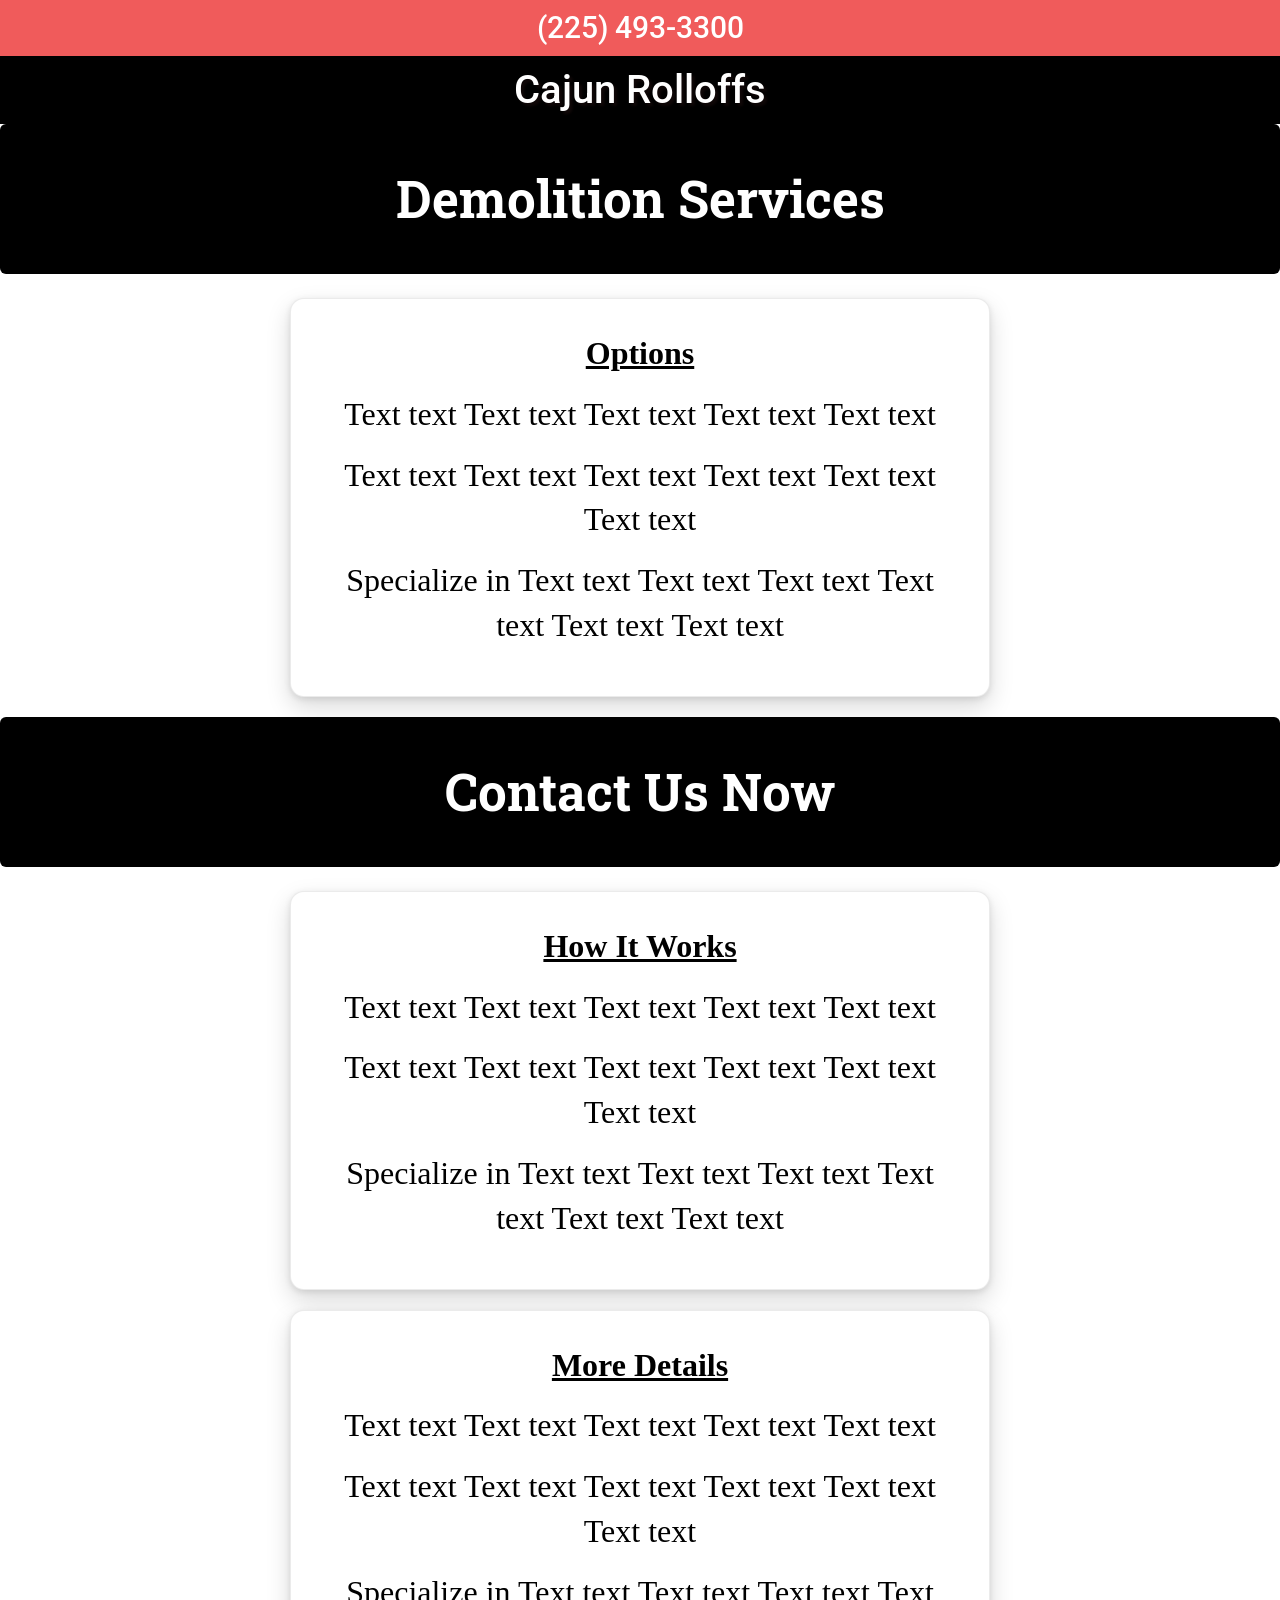
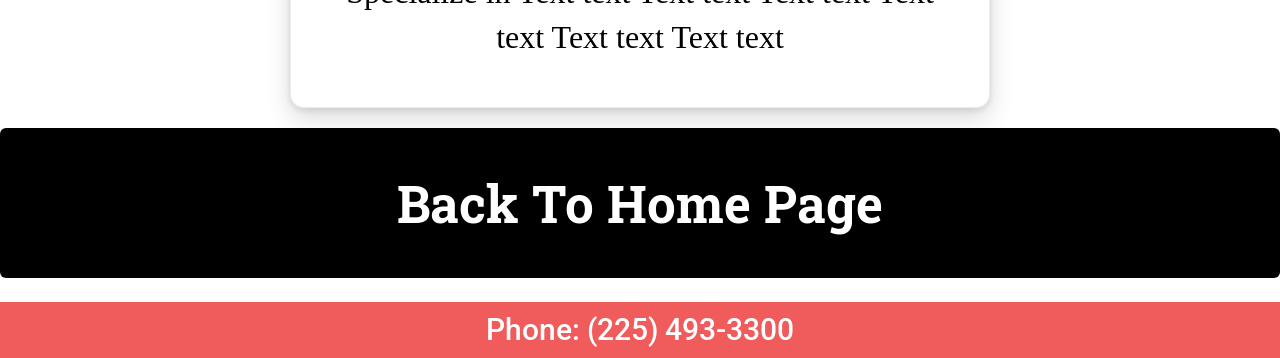
==== services/demolition.html @ fa44bd6b "new pages" ====
<!DOCTYPE html>
<html>
  <head>
    <title>Mis Padres Mexican Grill</title>
    <meta name="viewport" content="width=device-width, initial-scale=1.0">
        <link rel="stylesheet" type="text/css" href="../styles.css" />

    

    <link rel="preconnect" href="https://fonts.googleapis.com">
    <link rel="preconnect" href="https://fonts.gstatic.com" crossorigin>
    <link href="https://fonts.googleapis.com/css2?family=Dangrek&family=DynaPuff:wght@400..700&family=Ultra&display=swap" rel="stylesheet">
    <link
      rel="stylesheet"
      href="https://cdn.jsdelivr.net/npm/bootstrap@4.0.0/dist/css/bootstrap.min.css"
      integrity="sha384-Gn5384xqQ1aoWXA+058RXPxPg6fy4IWvTNh0E263XmFcJlSAwiGgFAW/dAiS6JXm"
      crossorigin="anonymous"
    />
    <meta charset="utf-8" />
    <link
      rel="stylesheet"
      href="https://fonts.googleapis.com/css?family=Sofia"
    />
    <link rel="preconnect" href="https://fonts.gstatic.com" crossorigin />
    <link rel="preconnect" href="https://fonts.googleapis.com">
    <link
      href="https://fonts.googleapis.com/css2?family=Kaushan+Script&display=swap"
      rel="stylesheet"
    />

    <link rel="preconnect" href="https://fonts.gstatic.com" crossorigin />
    <link
      href="https://fonts.googleapis.com/css2?family=Roboto:wght@400;500&display=swap"
      rel="stylesheet"
    />

<link rel="preconnect" href="https://fonts.gstatic.com" crossorigin>
<link href="https://fonts.googleapis.com/css2?family=Roboto+Slab:wght@100..900&display=swap" rel="stylesheet">

    <link rel="icon" href="myIcon.png" />

  </head>

  <body>
        <h2 id="top" class="top">(225) 493-3300</h2> 
        <h1 id="top" class="topBig">Cajun Rolloffs</h2>       

    
        <a href="https://www.instagram.com/mispadresgrill/"
         class="mb-4 order-button button-wrapper">Demolition Services</a>

         <div class="intro-box">
    <p style= "text-decoration: underline;"><strong>Options</strong>
        
      </p>
      <p>
          Text text           Text text 
          Text text 
          Text text 
          Text text 

        </p>
        <p>
                      Text text 
          Text text 
          Text text 
          Text text 
          Text text 
          Text text 
 </p>
        <p>
            Specialize in           Text text 
          Text text 
          Text text 
          Text text 
          Text text 
          Text text 

          </p>
  </div>
        

         
      <a href="../index.html"
      class="mb-4 order-button2 button-wrapper">Contact Us Now</a>

      <div class="intro-box">
    <p style= "text-decoration: underline;"><strong>How It Works</strong>
        
      </p>
      <p>
          Text text           Text text 
          Text text 
          Text text 
          Text text 

        </p>
        <p>
                      Text text 
          Text text 
          Text text 
          Text text 
          Text text 
          Text text 
 </p>
        <p>
            Specialize in           Text text 
          Text text 
          Text text 
          Text text 
          Text text 
          Text text 

          </p>
  </div>

  <div class="intro-box">
    <p style= "text-decoration: underline;"><strong>More Details</strong>
        
      </p>
      <p>
          Text text           Text text 
          Text text 
          Text text 
          Text text 

        </p>
        <p>
                      Text text 
          Text text 
          Text text 
          Text text 
          Text text 
          Text text 
 </p>
        <p>
            Specialize in           Text text 
          Text text 
          Text text 
          Text text 
          Text text 
          Text text 

          </p>
  </div>

  <a href="../index.html"
      class="mb-4 order-button2 button-wrapper">Back To Home Page</a>

      
  
     
      <div class="top-container2">
        <h2 id="top" class="top">
          Phone: (225) 493-3300
        </h2>
      </div>
  </body>
  </html>
  
</html>
---- styles.css ----
@media (max-width: 768px) {

  .image-row {
    flex-direction: column;
  }

 .image-row img {
  height: clamp(220px, 40vw, 520px);
  object-fit: cover;
}

  .middle-box {
    width: 100%;
    height: auto;
    padding: 15px 0;
    display: flex;
    justify-content: center;
  }

  .intro-box {
    width: 92%;
    max-width: 520px;
    margin: 0 auto;
    text-align: center;
    padding: 18px;

    .order-button {
    font-size: 20px;
    padding: 12px 18px;
    white-space: normal; /* prevents overflow */
  }
}
}


h1 {
  text-align: center;
  color: rgb(223, 31, 31);
  font-size: 90px;
  font-family: "Sofia", sans-serif;
  text-shadow: 3px 3px 3px #110808;
}

.intro-box p {
    font-size: clamp(16px, 2.5vw, 40px);
  line-height: 1.4;
}

.intro-box {
  width: min(90%, 700px);   /* responsive width */
  margin: 20px auto;        /* centers it */
  padding: clamp(16px, 3vw, 32px);

  background: #ffffff;
  border-radius: 14px;

  /* soft 3D effect */
  box-shadow: 
    0 10px 25px rgba(0, 0, 0, 0.15),
    0 2px 6px rgba(0, 0, 0, 0.1);

  border: 1px solid rgba(0, 0, 0, 0.08);

  text-align: center;

  transition: transform 0.2s ease, box-shadow 0.2s ease;
}

.image-row {
   display: flex;
  width: 100%;
  gap: 0;
}


.image-row img {
  flex: 1;
  height: 520px;
  object-fit: cover;
  display: block;

}

.middle-box {
 flex: 1;
  height: 520px;
  display: flex;
  align-items: center;
  justify-content: center;
}

h1.two {
  text-align: center;
  color: rgb(223, 31, 31);
  font-size: 120px;
  font-family: "Roboto Slab", serif;
  text-shadow: 3px 3px 3px #110808;
}


h1.specials {
  text-align: center;
  color: rgba(155, 96, 20, 0.747);
  font-size: 125px;
  font-family: "Roboto Slab", serif;
  text-shadow: 3px 3px 3px #110808;
}

.font {
  color: rgb(88, 86, 126);
  font-family: "Roboto Slab", serif;
  text-shadow: 2px 0px 0px #11080e;

  font-size: 35px;
}

.fontNot {
  color: rgb(0, 0, 0);
  font-family: "Roboto Slab", serif;
  text-shadow: 1px 1px 1px rgb(18, 12, 124);

  font-size: 20px;

}

body {
  margin: 0;
}

#photos {
  align-items: center;
}

.entirePage {

  background-size: contain;
    padding-top: 0;


}

.entirePage2 {

  background: #050803;
  box-shadow: inset 11px 11px 22px #223e13,
    inset -11px -11px 22px #5aa433;
}

h2 {
  text-align: center;
  color: rgb(18, 12, 124);
  font-size: 70px;
  font-family: "Times", sans-serif;
  font-weight: bold;
  margin: 0;

}

h2.stylish {
  color: rgb(255, 255, 255);
  font-family: "Roboto Slab", serif;
  text-shadow: 2px 2px 1px rgb(189, 31, 31);

  font-size: 65px;

}

h2.two {
  text-align: center;
  color: rgb(255, 255, 255);
  font-size: 90px;
  font-family: "Roboto Slab", serif;
  text-shadow: 3px 3px 3px #110808;
}

h2.twoWhite {
  text-align: center;
  color: rgb(0, 0, 0);
  font-size: 90px;
  font-family: "Roboto Slab", serif;
}


.bolded {
  font-weight: bold;
}

h2.myFeed {
  text-align: center;
  color: rgb(255, 255, 255);
  font-size: 40px;
  font-family: "Roboto Slab", serif;
  text-shadow: 3px 3px 3px #110808;

}


h2.myFeed2 {
  text-align: center;
  color: rgb(255, 255, 255);
  font-size: 55px;
  font-family: 'Roboto', sans-serif;



}
h2.myFeed2New {
  text-align: center;
  color: rgb(255, 255, 255);
  font-size: 30px;
  font-family: 'Roboto', sans-serif;


}


h2.myFeed3 {
  text-align: center;
  color: rgb(240, 119, 238);
  font-size: 65px;
  font-family: 'Roboto', sans-serif;
  text-shadow: 3px 3px 3px #110808;
text-decoration: underline;


}

h2.myFeed3Black {
  text-align: center;
  color: rgb(255, 255, 255);
  font-size: 65px;
  font-family: "Roboto Slab", serif;
  text-decoration: underline;



}
.containerNovember {
  display: flex;
  flex-direction: column; /* Stack items vertically */
  justify-content: center; /* Center items vertically */
  align-items: center; /* Center items horizontally */
  width: 30%; /* Set the width of the container (you can adjust as needed) */
  max-width: 500px; /* Max width to ensure the container doesn’t stretch too wide */
  background-color: black; /* Set background color to black (the rectangle) */
  color: white; /* Set text color to white for contrast */
  text-align: center; /* Center the text horizontally */
  padding: 20px; /* Padding inside the black rectangle for spacing */
  border-radius: 10px; /* Optional: Rounded corners for the rectangle */
  margin: 0 auto; /* Centers the container horizontally on the page */
  box-shadow: 0 4px 8px rgba(0, 0, 0, 0.2); /* Optional: Shadow for a subtle 3D effect */
}

.newBackground {
  background-image: url("newPhotos/BrazilBackground.jpg");
}

p.myFeed2 {

  text-align: center;
  color: rgb(255, 255, 255);
  font-size: 25px;
  font-family: "Roboto Slab", serif;

}

h2.Specials {
  text-align: center;
  color: rgba(155, 25, 20, 0.932);
  font-family: "Roboto Slab", serif;
  text-shadow: 1px 1px 1px rgb(255, 255, 255);
  font-size: 65px;
}

h2.happyHour {
  text-align: center;
  color: rgb(211, 113, 209);
  font-size: 85px;
  font-family: "Times", sans-serif;
}

h3 {
  text-align: center;
  color: rgb(0, 0, 0);
  font-size: 70px;
  font-family: "Times", sans-serif;
  text-shadow: 1px 1px 1px #ffffff;
}

.newBox {
  text-align: center;
  font-size: 32px;
  font-family: "Times", sans-serif;
  background-color: rgb(19, 177, 19); /* Your desired color */
  padding: 20px; /* Adjust as needed */
  border-radius: 10px; /* Optional: Adds rounded corners */
}

p {
  text-align: center;
  color: rgb(0, 0, 0);
  font-size: 15px;
  font-family: "Times", sans-serif;
}

a {
  text-align: center;
  color: rgb(223, 31, 31);
  font-size: 16px;
  font-family: "Times", sans-serif;
  font-weight: bold;

}


.top-container {
  display: flex;
  justify-content: center; /* Centers the container horizontally */
  align-items: center; /* Centers the container vertically */
}

.top {
  width: 100%;
  background-color: rgba(235, 35, 35, 0.747);
  color: white;

  display: flex;
  justify-content: center;
  align-items: center;

  padding: 10px 0;
  margin: 0;
}

.topBig {
  width: 100%;
  background-color: rgb(0, 0, 0);
  color: white;
  padding: 10px 0;
  margin: 0;
  border-radius: 0;   /* remove rounded look */
}

h2.top {
  font-size: 30px;
  color: rgb(255, 255, 255)
}

.card-img-top {
   width: 30%;
  height: 520px;
  object-fit: cover;
}

.middle-box {
  width: 30%;
  height: 520px;
  background-color: transparent; /* or white/black if you want visible */
}

.card {
  background-color: rgb(0, 0, 0); /* Change the background color to light blue */
}

.card-img-top2 {
  width: 100%;
  height: 35vw;
  object-fit: cover;
}

a.middle {
  text-align: center;
  font-family: "Roboto Slab", serif;

}


container {

    display: flex;
  align-items: center;
  justify-content: center;
  gap: 20px; /* space between items */

}

img {
  max-width: 100%;
  max-height: 100%;
  height: auto;
}


.card-text {
  font-family: 'Roboto', sans-serif;
  font-weight: bold;
  font-size: 21px;
  /* Additional styling properties */
   color: #ffffff; 
  /* line-height: 1.5; */
}

html {
  background-color: rgb(122, 117, 117);
}


.order-button {
  display: inline-block;
  padding: 12px 24px;
  font-family: "Roboto Slab", serif;
  font-weight: bold;

  font-size: clamp(18px, 4vw, 55px);
  line-height: 1.2;

  text-decoration: none;
  background-color: rgb(0, 0, 0);
  color: #fff;
  border-radius: 6px;

  text-align: center;
  white-space: nowrap;
}

.order-button:hover {
  background-color: rgba(235, 35, 35, 0.747);
  color: white;
}

.order-button2 {
  display: inline-block;
  padding: 12px 24px;
  font-family: "Roboto Slab", serif;
  font-weight: bold;

  font-size: clamp(18px, 4vw, 55px);
  line-height: 1.2;

  text-decoration: none;
  background-color: rgb(0, 0, 0);
  color: #fff;
  border-radius: 6px;

  text-align: center;
  white-space: nowrap;
}
.order-button2:hover {
  background-color: rgba(81, 46, 235, 0.699);
  color: white;
}



.button-wrapper {
  display: flex;
  justify-content: center;
  align-items: center;
  height: 150px;
}

#myBack {
  width: 100%;
  display: block;
  background-size: cover;        /* IMPORTANT: makes it fill horizontally */
  background-position: center;
  padding: 10px 0;
  border-top: -100px solid transparent; 
    overflow: hidden;


}
h6 {
  font-family: "Trebuchet MS", Tahoma, sans-serif;
  font-size: 64px;
  color: rgb(255, 233, 233);
}
.hours-container {
  display: flex;
  flex-direction: column;
  align-items: center;
  padding: 20px;
  background-color: black;
  background-position: center; /* Adjust to display the lower part */
  border-radius: 12px;
  font-family: "Roboto Slab", serif;
  font-size: 18px;
}

.specials-container {
  display: flex;
  flex-direction: column;
  align-items: center;
  padding: 20px;
  background-color: black;
  background-position: center; /* Adjust to display the lower part */
  border-radius: 12px;
  font-family: "Roboto Slab", serif;
  font-size: 18px;
}

.specials-container2 {
  display: flex;
  flex-direction: column;
  align-items: center;
  padding: 20px;
  background-color: rgb(255, 255, 255);
  background-position: center; /* Adjust to display the lower part */
  border-radius: 12px;
  font-family: "Roboto Slab", serif;
  font-size: 18px;
}


.hours-container2 {
  display: flex;
  flex-direction: column;
  align-items: center;
  padding: 20px;
  background-color: rgb(18, 12, 124);
  border-radius: 8px;
  font-family: "Roboto Slab", serif;
  font-size: 18px;
}

.hours-heading {
  font-weight: bold;
  margin-bottom: 10px;
}

.hours-day {
  display: flex;
  justify-content: space-between;
  width: 200px;
  margin-bottom: 5px;
}

.hours-day span {
  font-weight: bold;
}

.hours-time {
  color: #777;
}

.single-line {
  white-space: nowrap;
}

.hours-text {
  color: rgb(255, 255, 255);
  font-size: 35px;
  font-family: "Times", sans-serif;
  text-shadow: 1px 1px 1px #000000;
  font-weight: bold;
  text-align: center;

}

.hours-header {
  color: rgb(255, 255, 255);
  font-size: 75px;
  font-family: "Roboto Slab", serif;
  text-shadow: 1px 1px 1px #000000;
  font-weight: bold;
  text-align: center;

}

div.grillBackground {
  background-image: 'photos/fire.png';
  background-size: contain;
}

.center {
  display: block;
  margin-left: auto;
  margin-right: auto;
  width: 50%;
}

#navHead {
  color: rgb(0, 0, 0);
  font-size: 25px;
  font-family: "Roboto Slab", serif;
  font-weight: bold;
  text-align: center;
}

#menuTopStyle {
  color: rgb(255, 255, 255);
  font-size: 44px;
  font-family: "Roboto Slab", serif;
  text-shadow: 1px 1px 1px #000000;
  font-weight: bold;
  text-align: center;



}
#navHead1 {
  color: rgb(223, 14, 14);
  font-size: 25px;
  font-family: "Roboto Slab", serif;
  text-shadow: 1px 1px 1px #000000;
  font-weight: bold;
  text-align: center;
}

nav.navBackground{
  background-color: rgb(255, 255, 255);
}
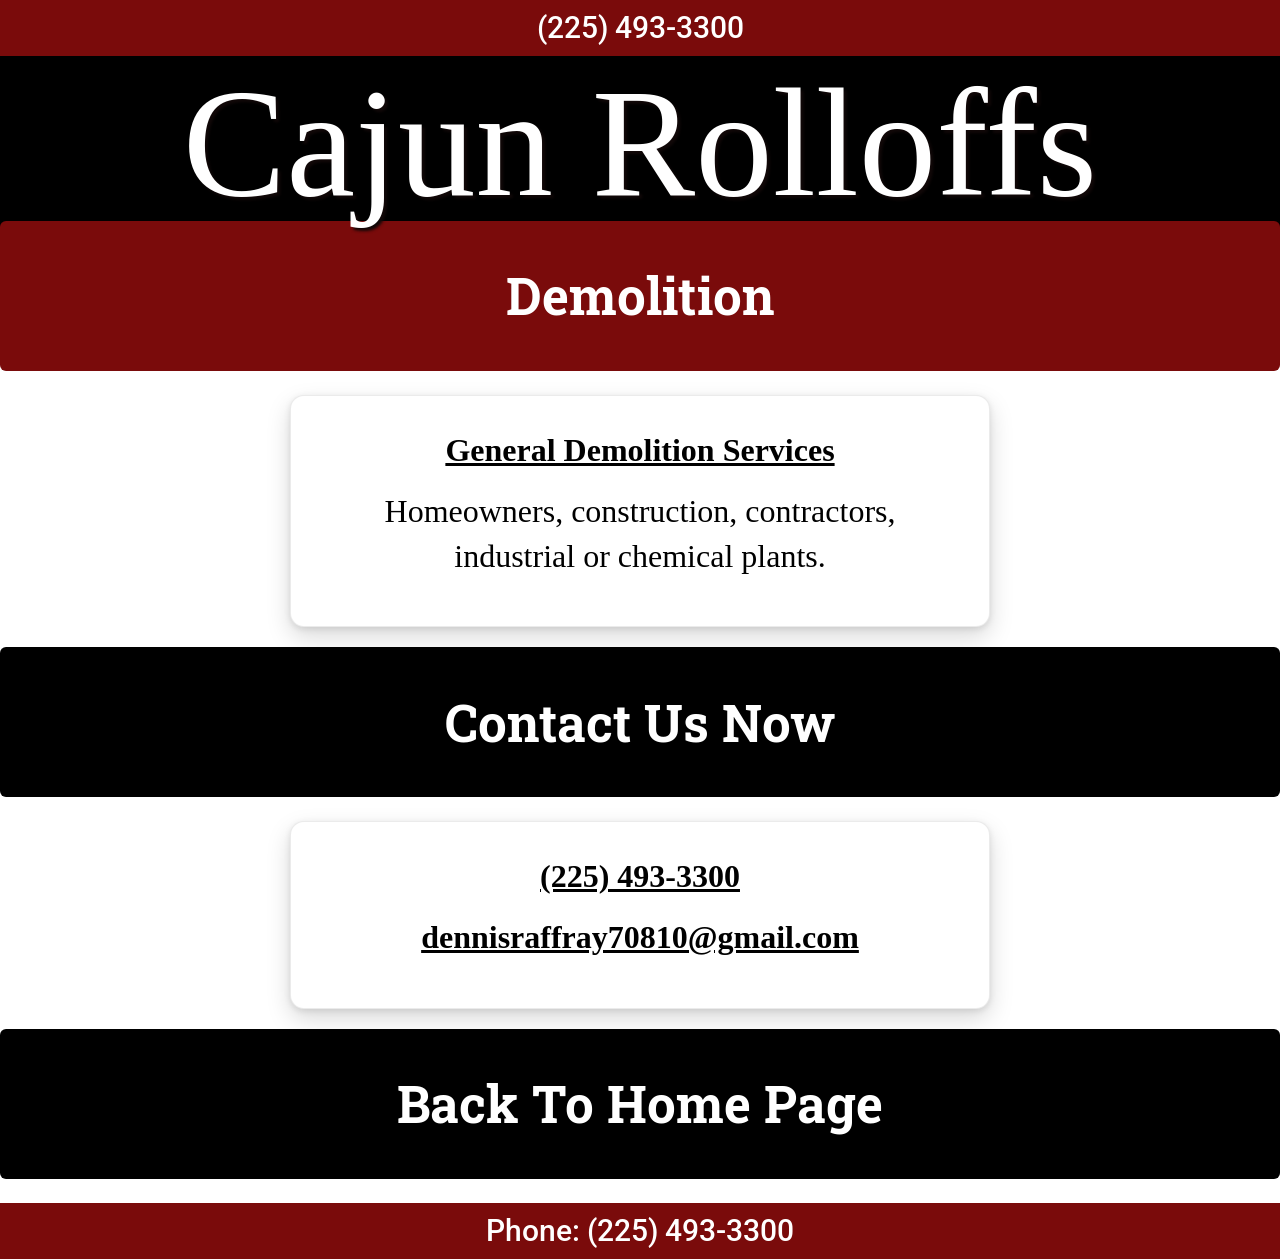
==== commit 0785b089: "big update in person" ====
--- a/services/demolition.html
+++ b/services/demolition.html
@@ -47,36 +47,17 @@
 
     
         <a href="https://www.instagram.com/mispadresgrill/"
-         class="mb-4 order-button button-wrapper">Demolition Services</a>
+         class="mb-4 order-button-page button-wrapper">Demolition</a>
 
          <div class="intro-box">
-    <p style= "text-decoration: underline;"><strong>Options</strong>
+    <p style= "text-decoration: underline;"><strong>General Demolition Services</strong>
         
       </p>
       <p>
-          Text text           Text text 
-          Text text 
-          Text text 
-          Text text 
+          Homeowners, construction, contractors, industrial or chemical plants. 
 
         </p>
-        <p>
-                      Text text 
-          Text text 
-          Text text 
-          Text text 
-          Text text 
-          Text text 
- </p>
-        <p>
-            Specialize in           Text text 
-          Text text 
-          Text text 
-          Text text 
-          Text text 
-          Text text 
-
-          </p>
+        
   </div>
         
 
@@ -84,64 +65,18 @@
       <a href="../index.html"
       class="mb-4 order-button2 button-wrapper">Contact Us Now</a>
 
-      <div class="intro-box">
-    <p style= "text-decoration: underline;"><strong>How It Works</strong>
+     
+
+  <div class="intro-box">
+    <p style= "text-decoration: underline;"><strong>(225) 493-3300
+</strong>
         
       </p>
-      <p>
-          Text text           Text text 
-          Text text 
-          Text text 
-          Text text 
-
-        </p>
-        <p>
-                      Text text 
-          Text text 
-          Text text 
-          Text text 
-          Text text 
-          Text text 
- </p>
-        <p>
-            Specialize in           Text text 
-          Text text 
-          Text text 
-          Text text 
-          Text text 
-          Text text 
-
-          </p>
-  </div>
-
-  <div class="intro-box">
-    <p style= "text-decoration: underline;"><strong>More Details</strong>
+      <p style= "text-decoration: underline;"><strong>dennisraffray70810@gmail.com
+</strong>
         
       </p>
-      <p>
-          Text text           Text text 
-          Text text 
-          Text text 
-          Text text 
-
-        </p>
-        <p>
-                      Text text 
-          Text text 
-          Text text 
-          Text text 
-          Text text 
-          Text text 
- </p>
-        <p>
-            Specialize in           Text text 
-          Text text 
-          Text text 
-          Text text 
-          Text text 
-          Text text 
-
-          </p>
+     
   </div>
 
   <a href="../index.html"
@@ -158,4 +93,4 @@
   </body>
   </html>
   
-</html>
+</html>
--- a/styles.css
+++ b/styles.css
@@ -25,7 +25,7 @@
     padding: 18px;
 
     .order-button {
-    font-size: 20px;
+    font-size: 10px;
     padding: 12px 18px;
     white-space: normal; /* prevents overflow */
   }
@@ -299,13 +299,13 @@
 p {
   text-align: center;
   color: rgb(0, 0, 0);
-  font-size: 15px;
+  font-size: 10px;
   font-family: "Times", sans-serif;
 }
 
 a {
   text-align: center;
-  color: rgb(223, 31, 31);
+  color: rgba(255, 0, 0, 0.568);
   font-size: 16px;
   font-family: "Times", sans-serif;
   font-weight: bold;
@@ -321,13 +321,12 @@
 
 .top {
   width: 100%;
-  background-color: rgba(235, 35, 35, 0.747);
+  background-color: rgb(122, 11, 11);
   color: white;
 
   display: flex;
   justify-content: center;
   align-items: center;
-
   padding: 10px 0;
   margin: 0;
 }
@@ -338,12 +337,39 @@
   color: white;
   padding: 10px 0;
   margin: 0;
+  line-height: 1;
+    margin-bottom: -10px; /* pull next line up */
+
   border-radius: 0;   /* remove rounded look */
+   font-family: "Katibeh", serif;
+  font-weight: 400;
+  font-style: normal;
+  font-size: 155px;
+}
+
+.topBig2 {
+  width: 100%;
+  background-color: rgb(0, 0, 0);
+  color: white;
+  padding: 0px 0;
+  margin: 0;
+  line-height: 1;
+  border-radius: 0;   /* remove rounded look */
+   font-family: "Katibeh", serif;
+  font-weight: 400;
+  font-style: normal;
+  font-size: 70px;
+  padding-bottom: 20px;
+
 }
 
 h2.top {
   font-size: 30px;
-  color: rgb(255, 255, 255)
+  color: rgb(255, 255, 255);
+  width: 100%;
+  text-align: center;
+  margin: 0 auto;
+  display: block;
 }
 
 .card-img-top {
@@ -423,8 +449,54 @@
   white-space: nowrap;
 }
 
+.order-button-page {
+  display: inline-block;
+  padding: 12px 24px;
+  font-family: "Roboto Slab", serif;
+  font-weight: bold;
+
+  font-size: clamp(18px, 4vw, 55px);
+  line-height: 1.2;
+
+  text-decoration: none;
+  background-color: rgb(122, 11, 11);
+  color: #fff;
+  border-radius: 6px;
+
+  text-align: center;
+  white-space: nowrap;
+}
+
+.btn {
+  background-color: rgb(122, 11, 11);
+  color: #fff;
+  color: white;
+  border: none; /* optional */
+  padding: 10px 20px; /* optional for spacing */
+  cursor: pointer; /* optional for UX */
+  font-size: 30px;
+}
+
+.order-button-mission {
+  display: inline-block;
+  padding: 12px 24px;
+  font-family: "Roboto Slab", serif;
+  font-weight: bold;
+
+  font-size: clamp(18px, 4vw, 55px);
+  line-height: 1.2;
+
+  text-decoration: none;
+  background-color: rgb(122, 11, 11);
+  color: #fff;
+  border-radius: 6px;
+
+  text-align: center;
+  white-space: nowrap;
+}
+
 .order-button:hover {
-  background-color: rgba(235, 35, 35, 0.747);
+  background-color: rgb(122, 11, 11);
   color: white;
 }
 
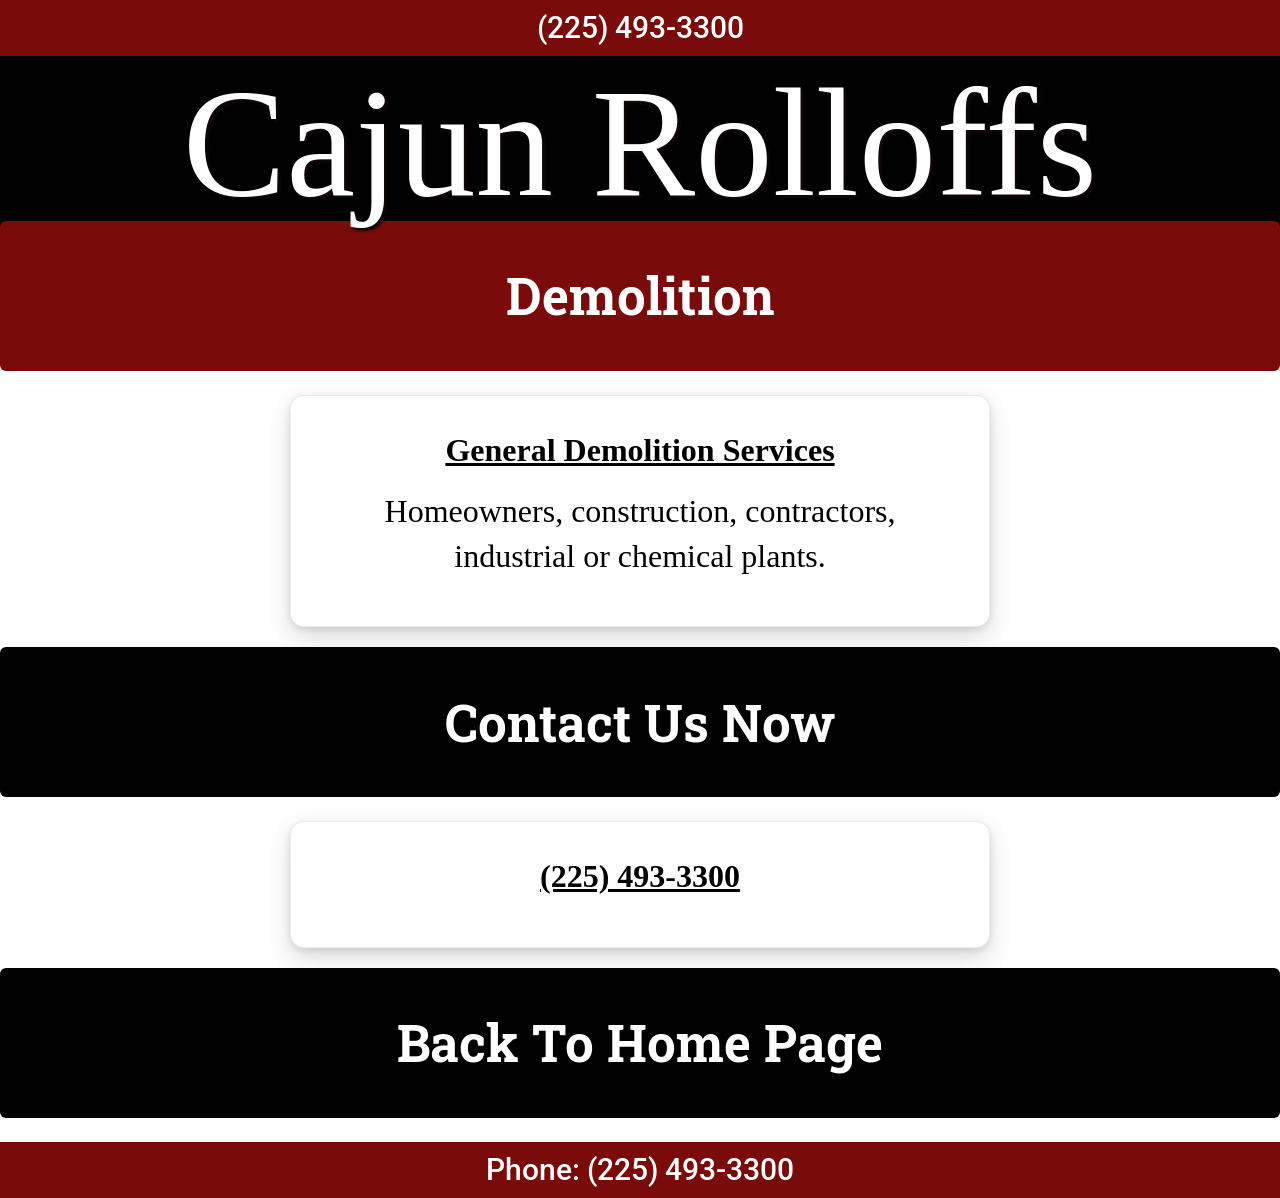
==== commit 9baa5e2f: "contact info" ====
--- a/services/demolition.html
+++ b/services/demolition.html
@@ -72,10 +72,7 @@
 </strong>
         
       </p>
-      <p style= "text-decoration: underline;"><strong>dennisraffray70810@gmail.com
-</strong>
-        
-      </p>
+      
      
   </div>
 
